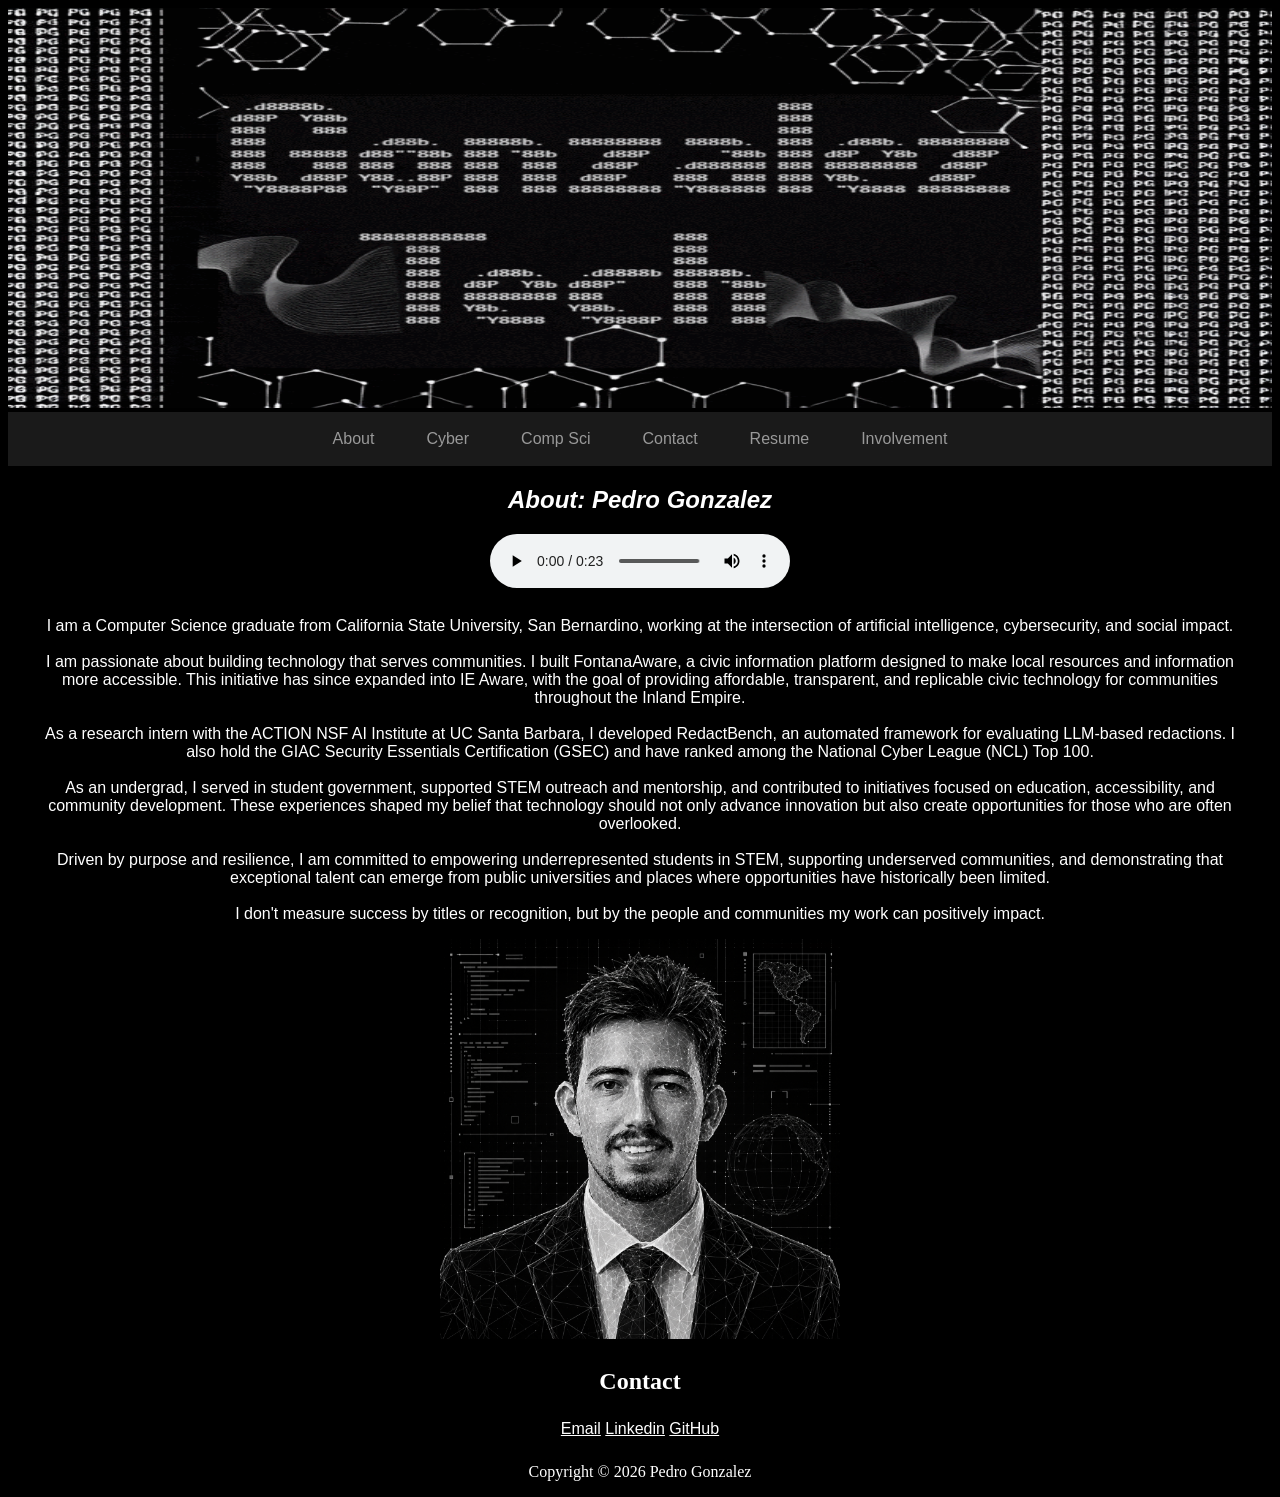
==== index.html @ e0f7043e "Update index.html email" ====
<!DOCTYPE html>
<html lang="en">
<head>
    <meta charset="utf-8">
    <meta http-equiv="X-UA-Compatible" content="IE=edge">
    <meta name="viewport" content="width=device-width, initial-scale=1">
    <meta name="google-site-verification" content="jvETTvTX_nENgoATxIKaBtby6XraemrDeUZsPXqGXoY" />
    <meta name="description" content="Pedro is a passionate STEM advocate, EX ACTION AI summer research program at UCSB, CSE Club Outreach Officer, CISO, SACNAS, Caltech Up Close 2021, Upstarters Discovery Entrepreneurship Camp, EX ASI CNS Director, and Senior Science Buddy, HSF finalist and HACU 2024 Scholarship recipient, recognizing his academic excellence and leadership within the Hispanic community. Web development, cybersecurity, and AI are areas of his technical expertise. Pedro is a continuous learner and serves his community in and out of the classroom.">
    <meta name="keywords" content="pedro gonzalez, csusb, cal state san bernardino, CS, Cyber, AI, research, stem advocate, researcher, student leader">
    <link rel="icon" href="../images/favicon-32x32.png">
    <title>Gonzalez Tech</title>
    <link rel="stylesheet" href="css\style.css">
</head>
<body class="page">
    <img id="main-visual" src="images/websiteBannerAnimatedOpt.gif" alt="Image of Gonzalez tech">
    <ul class="nav">
        <li><a href="#about" class="nav-box">About</a></li>
        <!--<li><a href="html/raza.html" class="nav-box">Raza</a></li> to be integrated with involvement-->
        <li><a href="html/cyber.html" class="nav-box">Cyber</a></li>
        <li><a href="html/cs.html" class="nav-box">Comp Sci</a></li>
        <li><a href="html/contact.html" class="nav-box">Contact</a></li>
        <li><a href="html/resume.html" class="nav-box">Resume</a></li>
        <li><a href="html/involvement.html" class="nav-box">Involvement</a></li>
    </ul>
    <h2 class="titles">About: Pedro Gonzalez</h2>
    <audio controls>
      <source src="images/overview.mp3" type="audio/mpeg">
      Your browser does not support the audio element.
    </audio>   
    <div class="content-text" id="about">
        <p>
             I am a Computer Science graduate from California State University, San Bernardino, working at the intersection of artificial intelligence, cybersecurity, and social impact.<br><br>

I am passionate about building technology that serves communities. I built FontanaAware, a civic information platform designed to make local resources and information more accessible. This initiative has since expanded into IE Aware, with the goal of providing affordable, transparent, and replicable civic technology for communities throughout the Inland Empire.<br><br>

As a research intern with the ACTION NSF AI Institute at UC Santa Barbara, I developed RedactBench, an automated framework for evaluating LLM-based redactions. I also hold the GIAC Security Essentials Certification (GSEC) and have ranked among the National Cyber League (NCL) Top 100.<br><br>

As an undergrad, I served in student government, supported STEM outreach and mentorship, and contributed to initiatives focused on education, accessibility, and community development. These experiences shaped my belief that technology should not only advance innovation but also create opportunities for those who are often overlooked.<br><br>

Driven by purpose and resilience, I am committed to empowering underrepresented students in STEM, supporting underserved communities, and demonstrating that exceptional talent can emerge from public universities and places where opportunities have historically been limited.<br><br>

I don't measure success by titles or recognition, but by the people and communities my work can positively impact.
        </p>
        <img src="images/PedroWireframe.png" alt="Image of Pedro Gonzalez">
        
    </div>

    <!-- contact -->
    <section data-page-id="page-6" class="content js-content">
        <header class="box box-black margin-b-20">
            <h2 class="box-text page-title-text">Contact</h2>
        </header>
        <div class="content-text">
            <a href="mailto:pg77773333@gmail.com" target="_self">Email</a>
            <a href="https://www.linkedin.com/in/pedro-gonzalez-csusb/" target="_blank">Linkedin</a>
            <a href="https://github.com/P-E-D-R-O-Gonzalez" target="_blank">GitHub</a>
        </div>
    </section>
    <!-- footer row -->
    <footer class="row footer js-footer">
        <div class="col-xs-12 col-sm-12 col-md-12 col-lg-12">
            <p class="copyright-text">Copyright &copy; 2026 Pedro Gonzalez</p>
        </div>
    </footer>
</body>
</html>
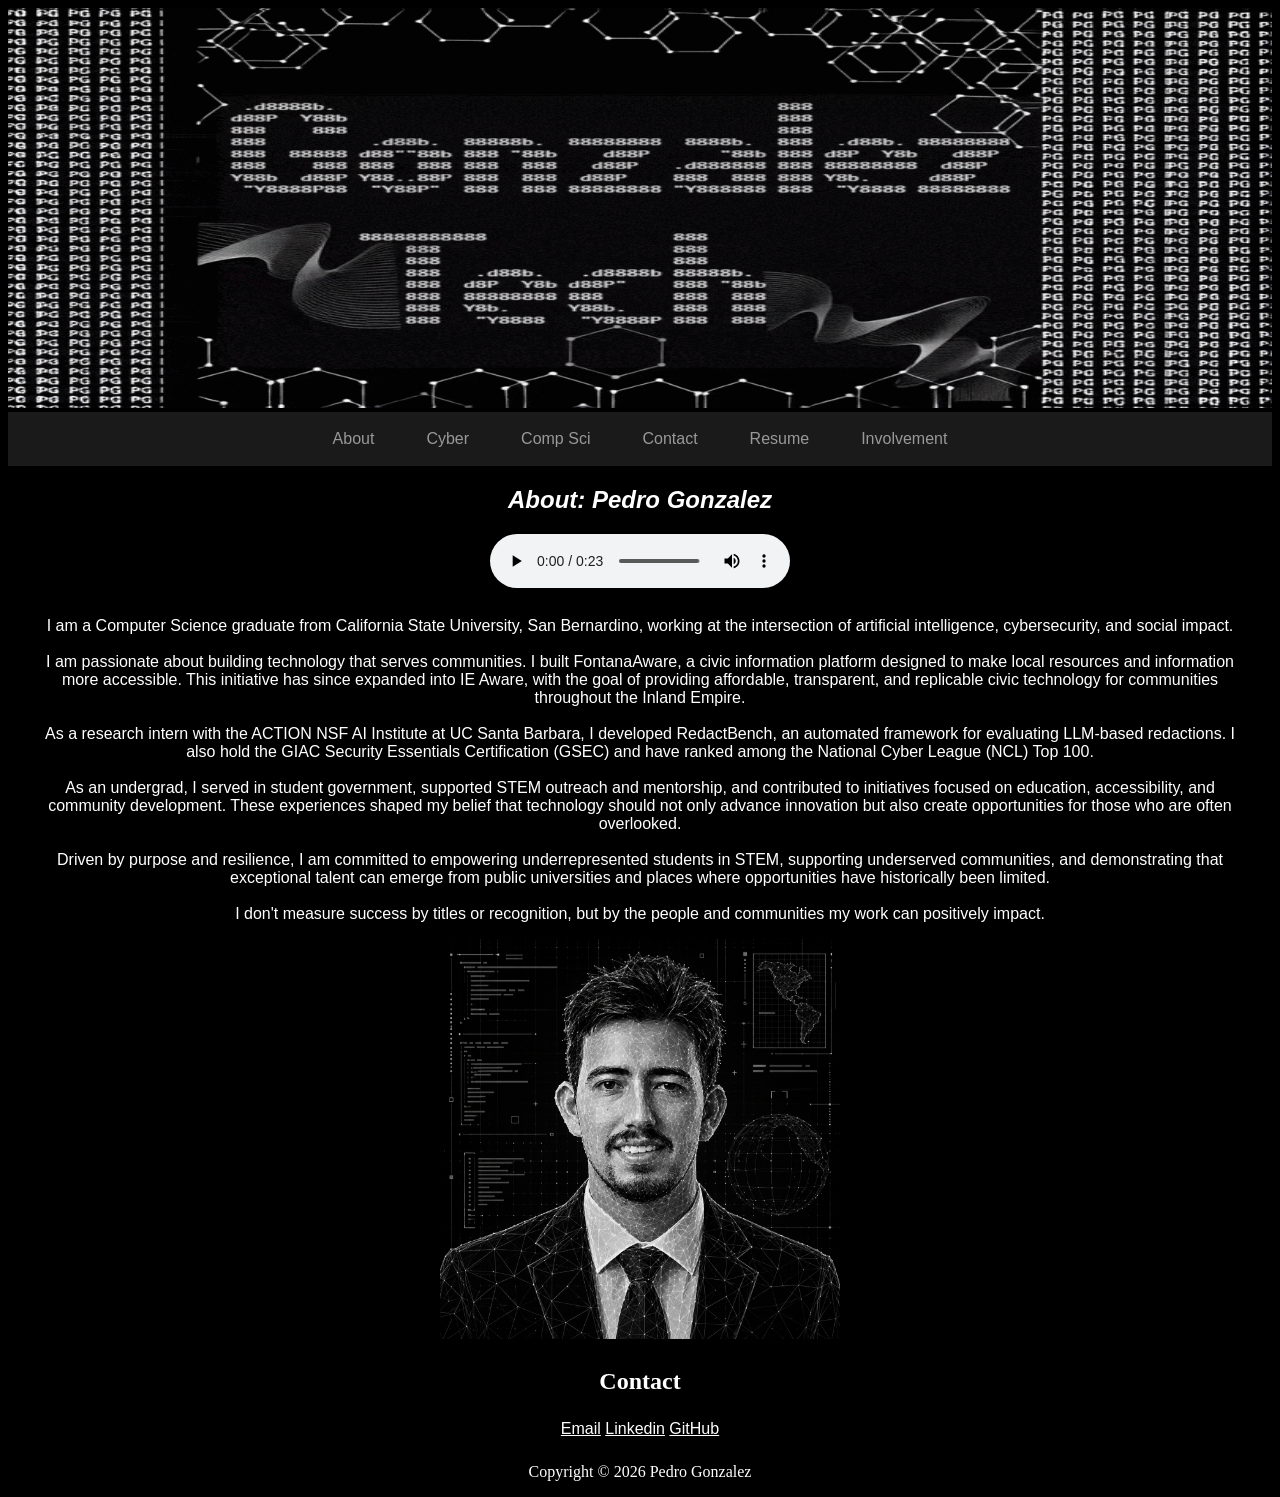
==== commit 64ab0dc5: "cursor effect" ====
--- a/index.html
+++ b/index.html
@@ -10,6 +10,8 @@
     <link rel="icon" href="../images/favicon-32x32.png">
     <title>Gonzalez Tech</title>
     <link rel="stylesheet" href="css\style.css">
+    <link rel="stylesheet" href="css/cursor-trail.css">
+    <script src="js/cursor-trail.js" defer></script>
 </head>
 <body class="page">
     <img id="main-visual" src="images/websiteBannerAnimatedOpt.gif" alt="Image of Gonzalez tech">
--- a/css/cursor-trail.css
+++ b/css/cursor-trail.css
@@ -0,0 +1,27 @@
+/* Decorative overlay: the native cursor and all page interactions stay intact. */
+.cursor-trail {
+    position: fixed;
+    inset: 0;
+    z-index: 9999;
+    overflow: hidden;
+    pointer-events: none;
+}
+
+.cursor-trail__dot {
+    position: absolute;
+    top: 0;
+    left: 0;
+    width: 5px;
+    height: 5px;
+    border-radius: 50%;
+    background: white;
+    box-shadow: 0 0 6px rgba(255, 255, 255, 0.35);
+    opacity: 0;
+    pointer-events: none;
+}
+
+@media (prefers-reduced-motion: reduce), (hover: none), (pointer: coarse) {
+    .cursor-trail {
+        display: none;
+    }
+}
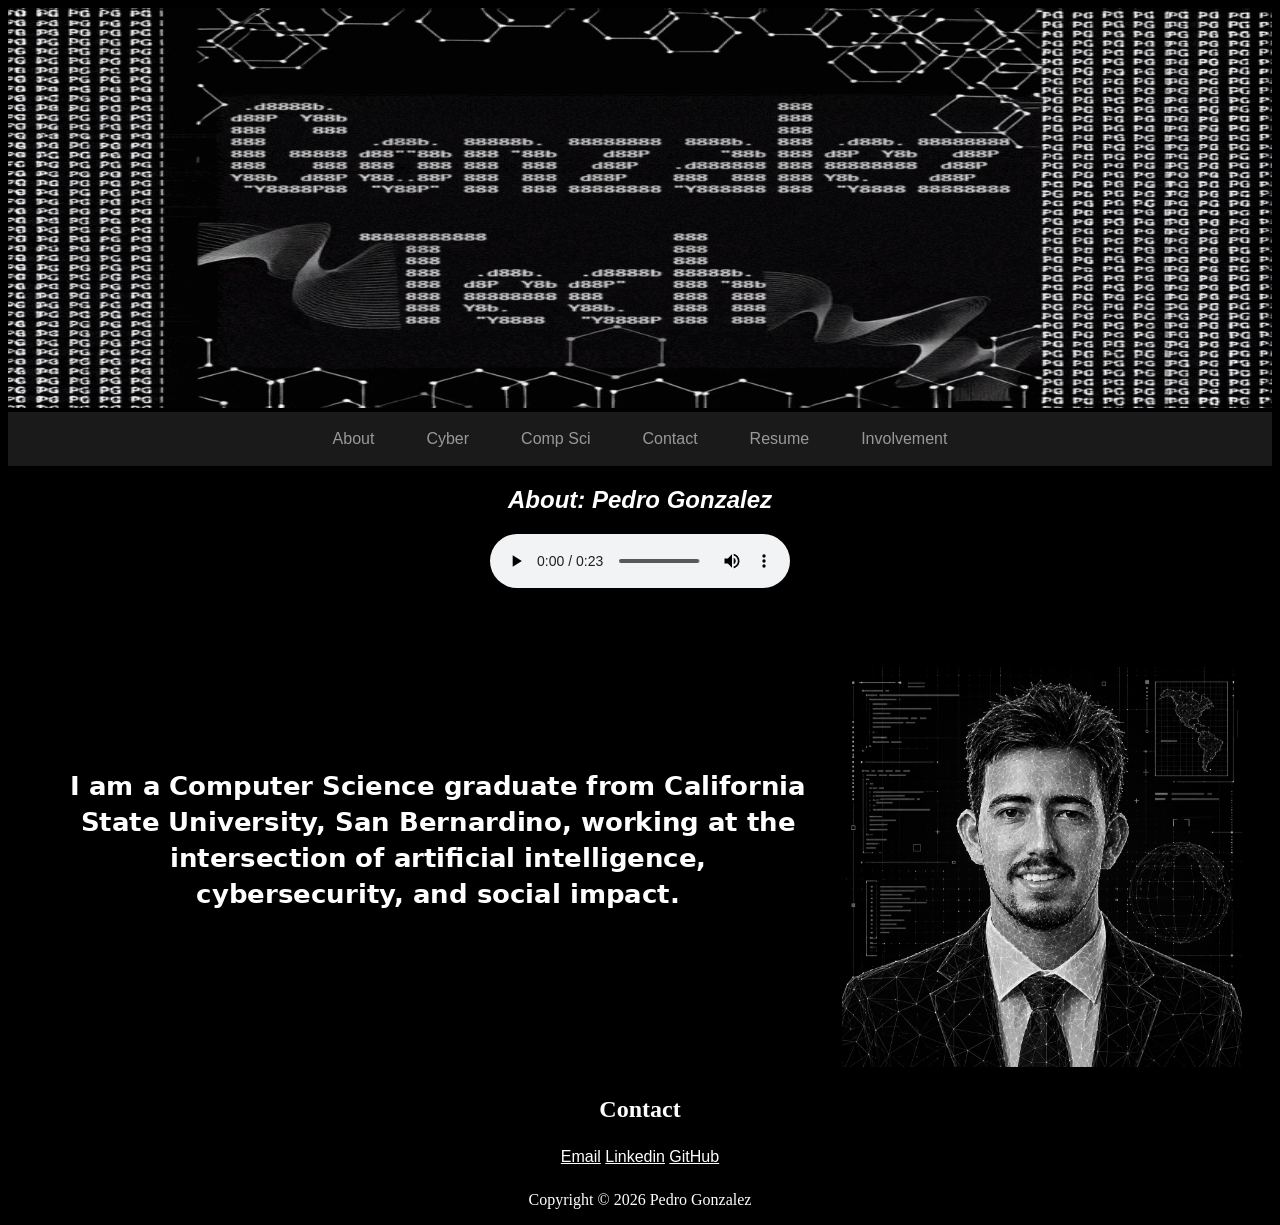
==== commit f9941e83: "Replace About text with paragraph-per-frame GIF Co-Authored-By: Devin AI <158243242+devin-ai-integra" ====
--- a/index.html
+++ b/index.html
@@ -30,19 +30,7 @@
       Your browser does not support the audio element.
     </audio>   
     <div class="content-text" id="about">
-        <p>
-             I am a Computer Science graduate from California State University, San Bernardino, working at the intersection of artificial intelligence, cybersecurity, and social impact.<br><br>
-
-I am passionate about building technology that serves communities. I built FontanaAware, a civic information platform designed to make local resources and information more accessible. This initiative has since expanded into IE Aware, with the goal of providing affordable, transparent, and replicable civic technology for communities throughout the Inland Empire.<br><br>
-
-As a research intern with the ACTION NSF AI Institute at UC Santa Barbara, I developed RedactBench, an automated framework for evaluating LLM-based redactions. I also hold the GIAC Security Essentials Certification (GSEC) and have ranked among the National Cyber League (NCL) Top 100.<br><br>
-
-As an undergrad, I served in student government, supported STEM outreach and mentorship, and contributed to initiatives focused on education, accessibility, and community development. These experiences shaped my belief that technology should not only advance innovation but also create opportunities for those who are often overlooked.<br><br>
-
-Driven by purpose and resilience, I am committed to empowering underrepresented students in STEM, supporting underserved communities, and demonstrating that exceptional talent can emerge from public universities and places where opportunities have historically been limited.<br><br>
-
-I don't measure success by titles or recognition, but by the people and communities my work can positively impact.
-        </p>
+        <img src="images/aboutText.gif" alt="I am a Computer Science graduate from California State University, San Bernardino, working at the intersection of artificial intelligence, cybersecurity, and social impact. I am passionate about building technology that serves communities. I built FontanaAware, a civic information platform designed to make local resources and information more accessible. This initiative has since expanded into IE Aware, with the goal of providing affordable, transparent, and replicable civic technology for communities throughout the Inland Empire. As a research intern with the ACTION NSF AI Institute at UC Santa Barbara, I developed RedactBench, an automated framework for evaluating LLM-based redactions. I also hold the GIAC Security Essentials Certification (GSEC) and have ranked among the National Cyber League (NCL) Top 100. As an undergrad, I served in student government, supported STEM outreach and mentorship, and contributed to initiatives focused on education, accessibility, and community development. These experiences shaped my belief that technology should not only advance innovation but also create opportunities for those who are often overlooked. Driven by purpose and resilience, I am committed to empowering underrepresented students in STEM, supporting underserved communities, and demonstrating that exceptional talent can emerge from public universities and places where opportunities have historically been limited. I don&#x27;t measure success by titles or recognition, but by the people and communities my work can positively impact." style="width:800px;height:auto;max-width:100%;">
         <img src="images/PedroWireframe.png" alt="Image of Pedro Gonzalez">
         
     </div>
--- a/css/cursor-trail.css
+++ b/css/cursor-trail.css
@@ -11,11 +11,12 @@
     position: absolute;
     top: 0;
     left: 0;
-    width: 5px;
-    height: 5px;
+    width: 20px;
+    height: 20px;
     border-radius: 50%;
     background: white;
-    box-shadow: 0 0 6px rgba(255, 255, 255, 0.35);
+    box-shadow: 0 0 12px rgba(255, 255, 255, 0.8),
+                0 0 28px rgba(255, 255, 255, 0.5);
     opacity: 0;
     pointer-events: none;
 }
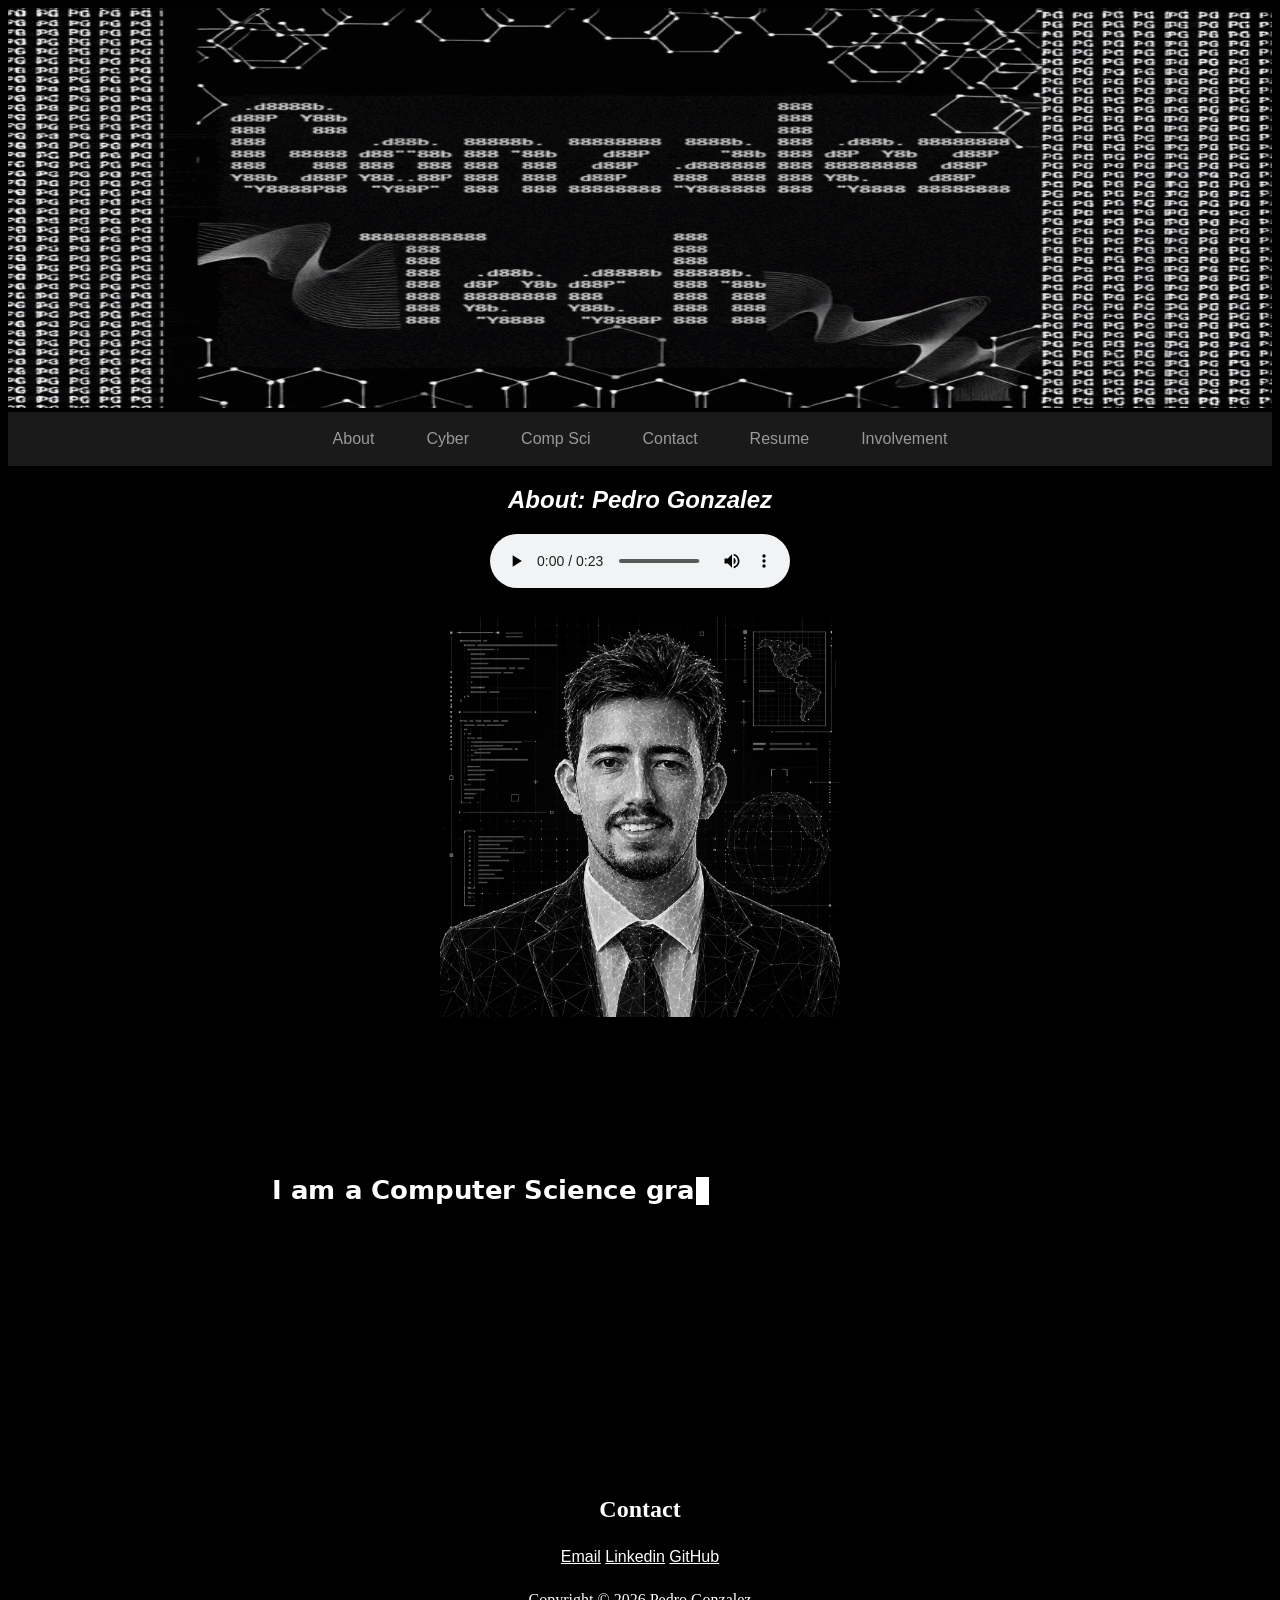
==== commit f4bf4ad2: "Move About GIF below photo Co-Authored-By: Devin AI <158243242+devin-ai-integration[bot]@users.norep" ====
--- a/index.html
+++ b/index.html
@@ -30,8 +30,8 @@
       Your browser does not support the audio element.
     </audio>   
     <div class="content-text" id="about">
-        <img src="images/aboutText.gif" alt="I am a Computer Science graduate from California State University, San Bernardino, working at the intersection of artificial intelligence, cybersecurity, and social impact. I am passionate about building technology that serves communities. I built FontanaAware, a civic information platform designed to make local resources and information more accessible. This initiative has since expanded into IE Aware, with the goal of providing affordable, transparent, and replicable civic technology for communities throughout the Inland Empire. As a research intern with the ACTION NSF AI Institute at UC Santa Barbara, I developed RedactBench, an automated framework for evaluating LLM-based redactions. I also hold the GIAC Security Essentials Certification (GSEC) and have ranked among the National Cyber League (NCL) Top 100. As an undergrad, I served in student government, supported STEM outreach and mentorship, and contributed to initiatives focused on education, accessibility, and community development. These experiences shaped my belief that technology should not only advance innovation but also create opportunities for those who are often overlooked. Driven by purpose and resilience, I am committed to empowering underrepresented students in STEM, supporting underserved communities, and demonstrating that exceptional talent can emerge from public universities and places where opportunities have historically been limited. I don&#x27;t measure success by titles or recognition, but by the people and communities my work can positively impact." style="width:800px;height:auto;max-width:100%;">
         <img src="images/PedroWireframe.png" alt="Image of Pedro Gonzalez">
+        <img src="images/aboutText.gif" alt="I am a Computer Science graduate from California State University, San Bernardino, working at the intersection of artificial intelligence, cybersecurity, and social impact. I am passionate about building technology that serves communities. I built FontanaAware, a civic information platform designed to make local resources and information more accessible. This initiative has since expanded into IE Aware, with the goal of providing affordable, transparent, and replicable civic technology for communities throughout the Inland Empire. As a research intern with the ACTION NSF AI Institute at UC Santa Barbara, I developed RedactBench, an automated framework for evaluating LLM-based redactions. I also hold the GIAC Security Essentials Certification (GSEC) and have ranked among the National Cyber League (NCL) Top 100. As an undergrad, I served in student government, supported STEM outreach and mentorship, and contributed to initiatives focused on education, accessibility, and community development. These experiences shaped my belief that technology should not only advance innovation but also create opportunities for those who are often overlooked. Driven by purpose and resilience, I am committed to empowering underrepresented students in STEM, supporting underserved communities, and demonstrating that exceptional talent can emerge from public universities and places where opportunities have historically been limited. I don&#x27;t measure success by titles or recognition, but by the people and communities my work can positively impact." style="display:block;margin:0 auto;width:800px;height:auto;max-width:100%;">
         
     </div>
 
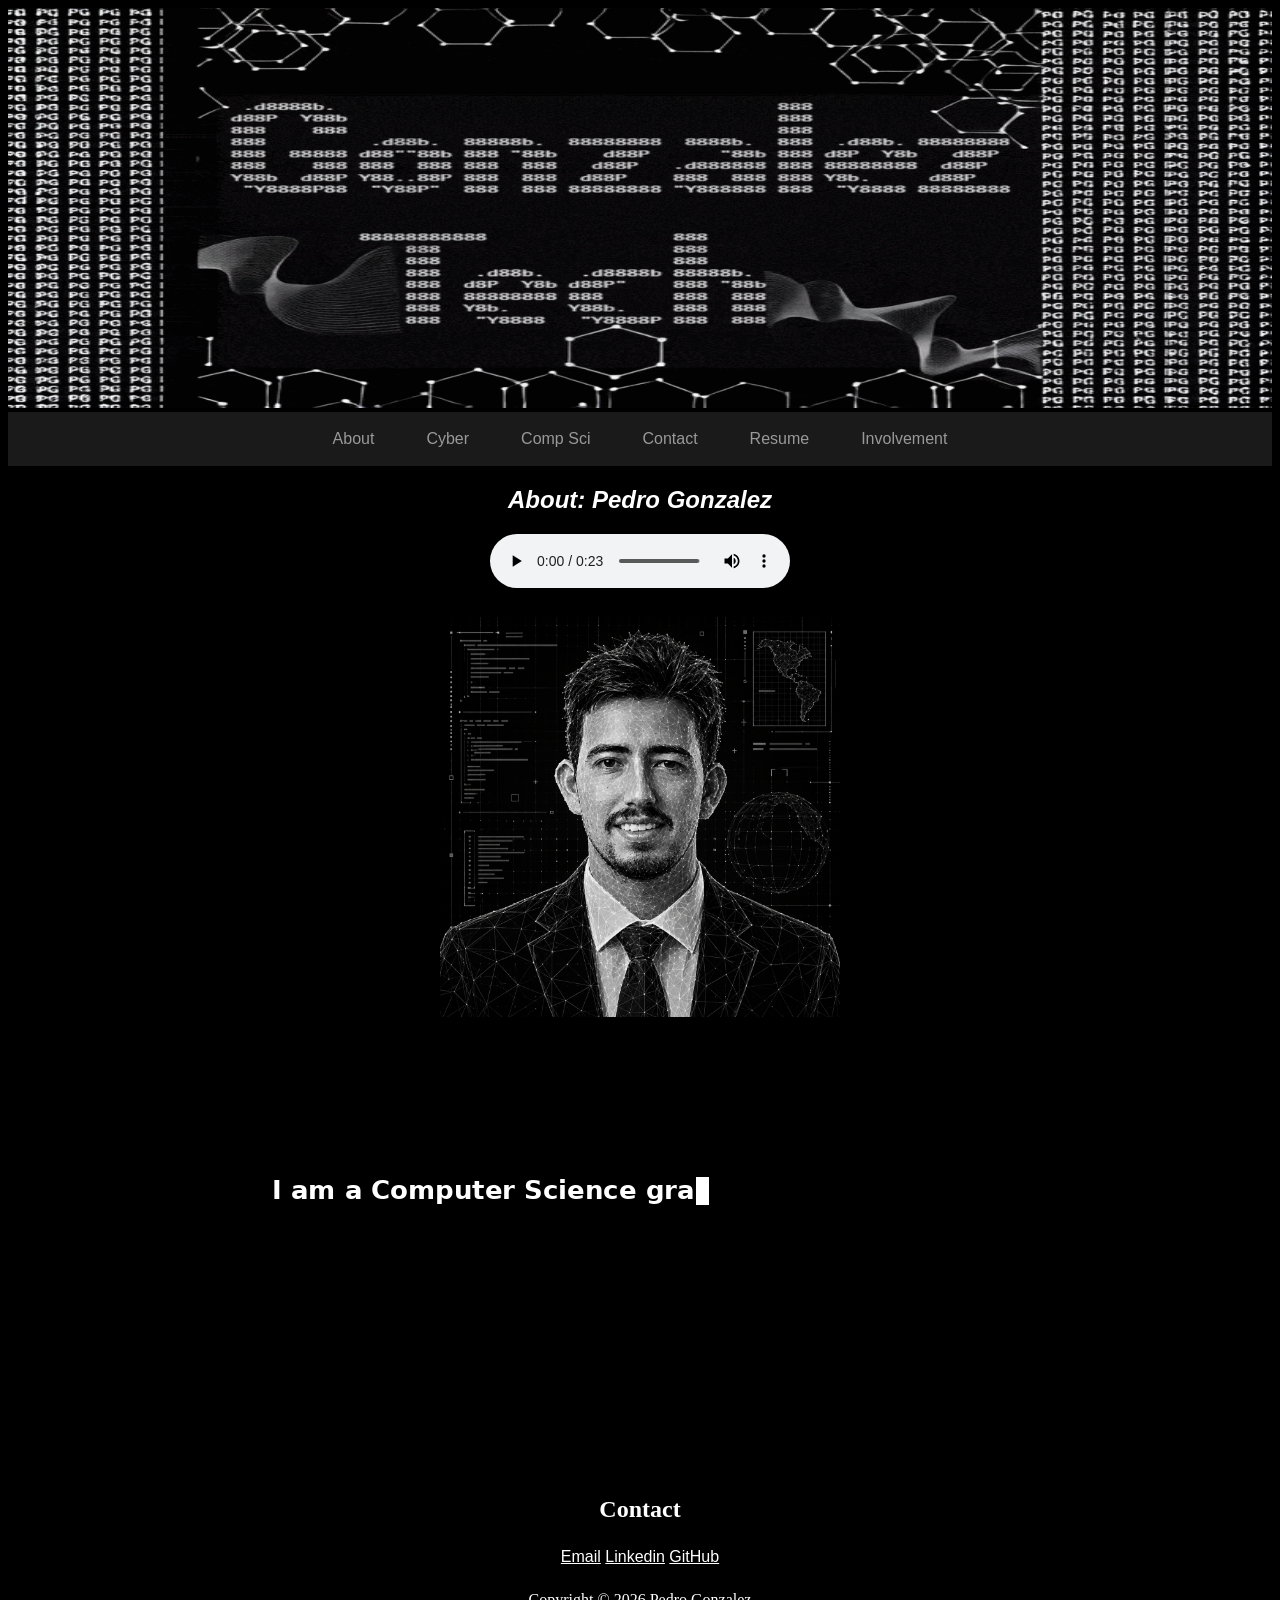
==== commit 6fbb6a00: "Cycle About photo through wireframe colors on click Co-Authored-By: Devin AI <158243242+devin-ai-int" ====
--- a/index.html
+++ b/index.html
@@ -12,6 +12,7 @@
     <link rel="stylesheet" href="css\style.css">
     <link rel="stylesheet" href="css/cursor-trail.css">
     <script src="js/cursor-trail.js" defer></script>
+    <script src="js/photo-colors.js" defer></script>
 </head>
 <body class="page">
     <img id="main-visual" src="images/websiteBannerAnimatedOpt.gif" alt="Image of Gonzalez tech">
@@ -30,7 +31,7 @@
       Your browser does not support the audio element.
     </audio>   
     <div class="content-text" id="about">
-        <img src="images/PedroWireframe.png" alt="Image of Pedro Gonzalez">
+        <img src="images/PedroWireframe.png" id="about-photo" alt="Image of Pedro Gonzalez. Click to change its color." title="Click me" tabindex="0" role="button">
         <img src="images/aboutText.gif" alt="I am a Computer Science graduate from California State University, San Bernardino, working at the intersection of artificial intelligence, cybersecurity, and social impact. I am passionate about building technology that serves communities. I built FontanaAware, a civic information platform designed to make local resources and information more accessible. This initiative has since expanded into IE Aware, with the goal of providing affordable, transparent, and replicable civic technology for communities throughout the Inland Empire. As a research intern with the ACTION NSF AI Institute at UC Santa Barbara, I developed RedactBench, an automated framework for evaluating LLM-based redactions. I also hold the GIAC Security Essentials Certification (GSEC) and have ranked among the National Cyber League (NCL) Top 100. As an undergrad, I served in student government, supported STEM outreach and mentorship, and contributed to initiatives focused on education, accessibility, and community development. These experiences shaped my belief that technology should not only advance innovation but also create opportunities for those who are often overlooked. Driven by purpose and resilience, I am committed to empowering underrepresented students in STEM, supporting underserved communities, and demonstrating that exceptional talent can emerge from public universities and places where opportunities have historically been limited. I don&#x27;t measure success by titles or recognition, but by the people and communities my work can positively impact." style="display:block;margin:0 auto;width:800px;height:auto;max-width:100%;">
         
     </div>
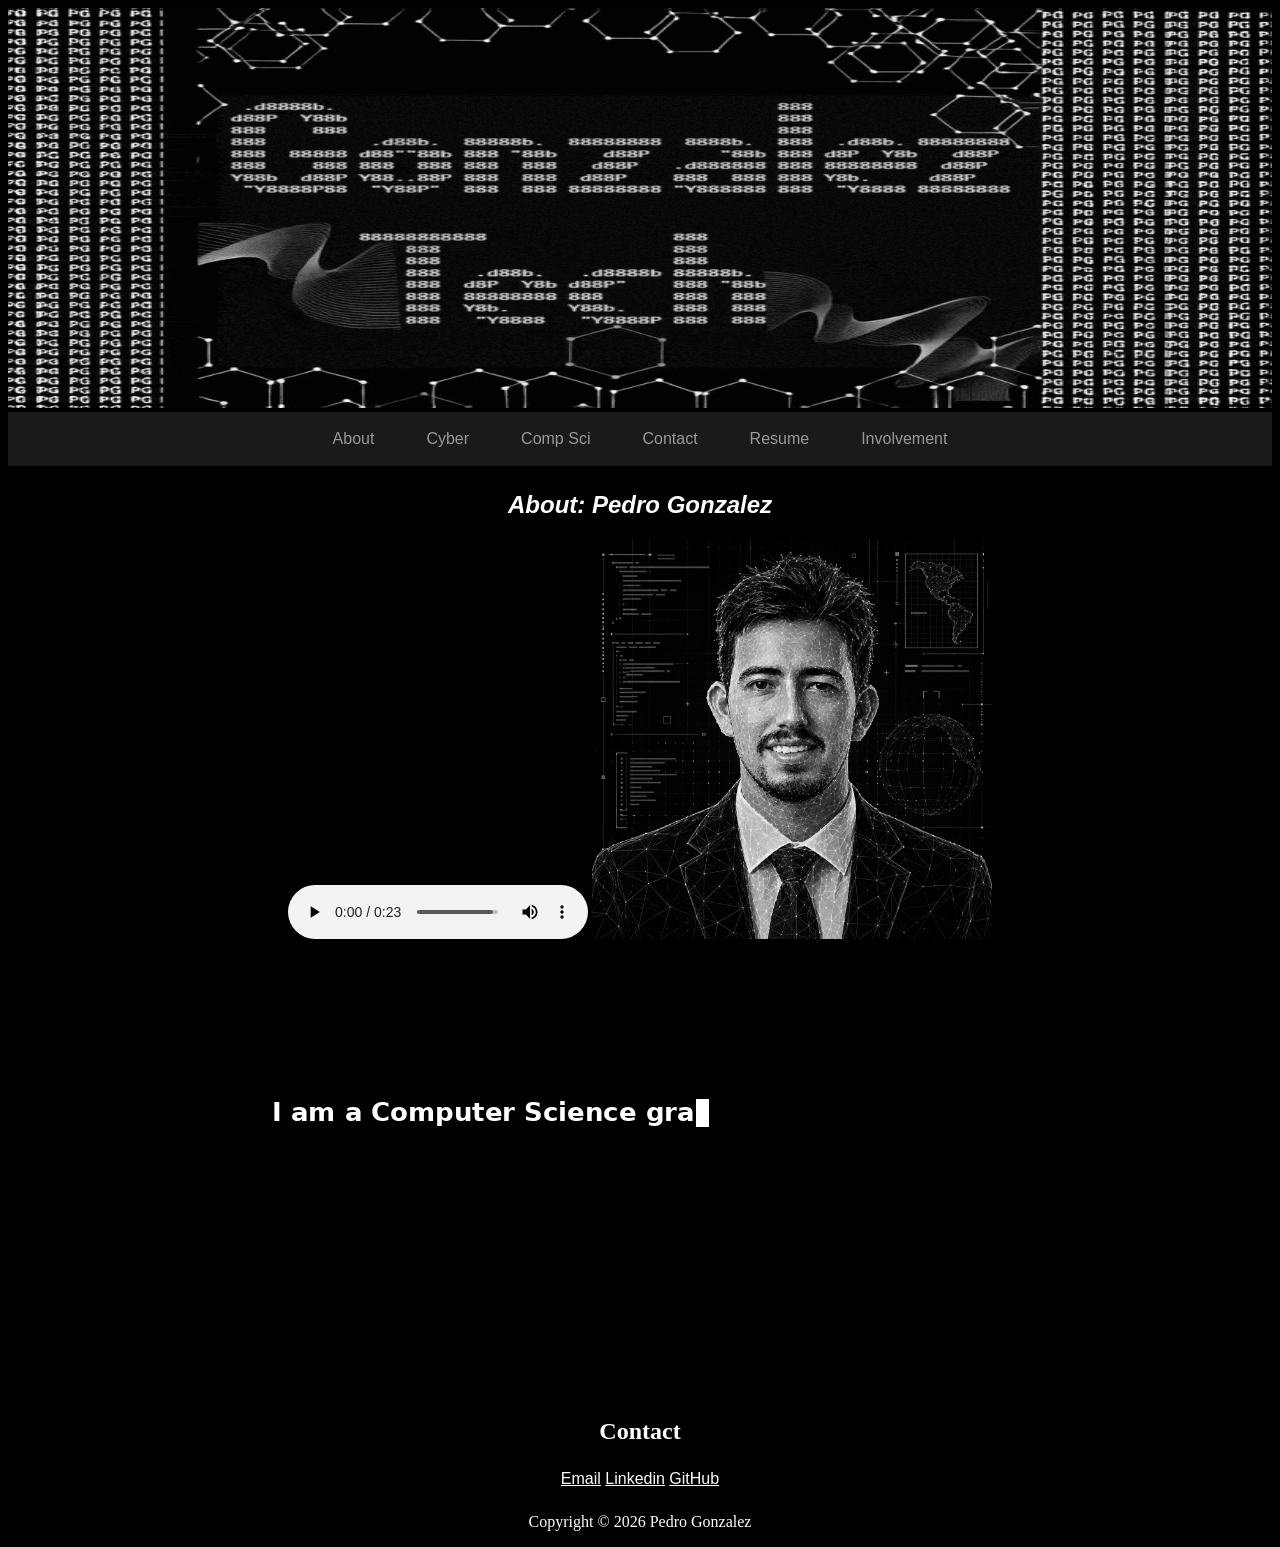
==== commit 09f5df5c: "Update index.html reformat" ====
--- a/index.html
+++ b/index.html
@@ -10,9 +10,9 @@
     <link rel="icon" href="../images/favicon-32x32.png">
     <title>Gonzalez Tech</title>
     <link rel="stylesheet" href="css\style.css">
-    <link rel="stylesheet" href="css/cursor-trail.css">
-    <script src="js/cursor-trail.js" defer></script>
-    <script src="js/photo-colors.js" defer></script>
+    <link rel="stylesheet" href="css/cursor-trail.css">
+    <script src="js/cursor-trail.js" defer></script>
+    <script src="js/photo-colors.js" defer></script>
 </head>
 <body class="page">
     <img id="main-visual" src="images/websiteBannerAnimatedOpt.gif" alt="Image of Gonzalez tech">
@@ -25,12 +25,12 @@
         <li><a href="html/resume.html" class="nav-box">Resume</a></li>
         <li><a href="html/involvement.html" class="nav-box">Involvement</a></li>
     </ul>
-    <h2 class="titles">About: Pedro Gonzalez</h2>
-    <audio controls>
-      <source src="images/overview.mp3" type="audio/mpeg">
-      Your browser does not support the audio element.
-    </audio>   
     <div class="content-text" id="about">
+        <h2 class="titles">About: Pedro Gonzalez</h2>
+        <audio controls>
+          <source src="images/overview.mp3" type="audio/mpeg">
+          Your browser does not support the audio element.
+        </audio>   
         <img src="images/PedroWireframe.png" id="about-photo" alt="Image of Pedro Gonzalez. Click to change its color." title="Click me" tabindex="0" role="button">
         <img src="images/aboutText.gif" alt="I am a Computer Science graduate from California State University, San Bernardino, working at the intersection of artificial intelligence, cybersecurity, and social impact. I am passionate about building technology that serves communities. I built FontanaAware, a civic information platform designed to make local resources and information more accessible. This initiative has since expanded into IE Aware, with the goal of providing affordable, transparent, and replicable civic technology for communities throughout the Inland Empire. As a research intern with the ACTION NSF AI Institute at UC Santa Barbara, I developed RedactBench, an automated framework for evaluating LLM-based redactions. I also hold the GIAC Security Essentials Certification (GSEC) and have ranked among the National Cyber League (NCL) Top 100. As an undergrad, I served in student government, supported STEM outreach and mentorship, and contributed to initiatives focused on education, accessibility, and community development. These experiences shaped my belief that technology should not only advance innovation but also create opportunities for those who are often overlooked. Driven by purpose and resilience, I am committed to empowering underrepresented students in STEM, supporting underserved communities, and demonstrating that exceptional talent can emerge from public universities and places where opportunities have historically been limited. I don&#x27;t measure success by titles or recognition, but by the people and communities my work can positively impact." style="display:block;margin:0 auto;width:800px;height:auto;max-width:100%;">
         
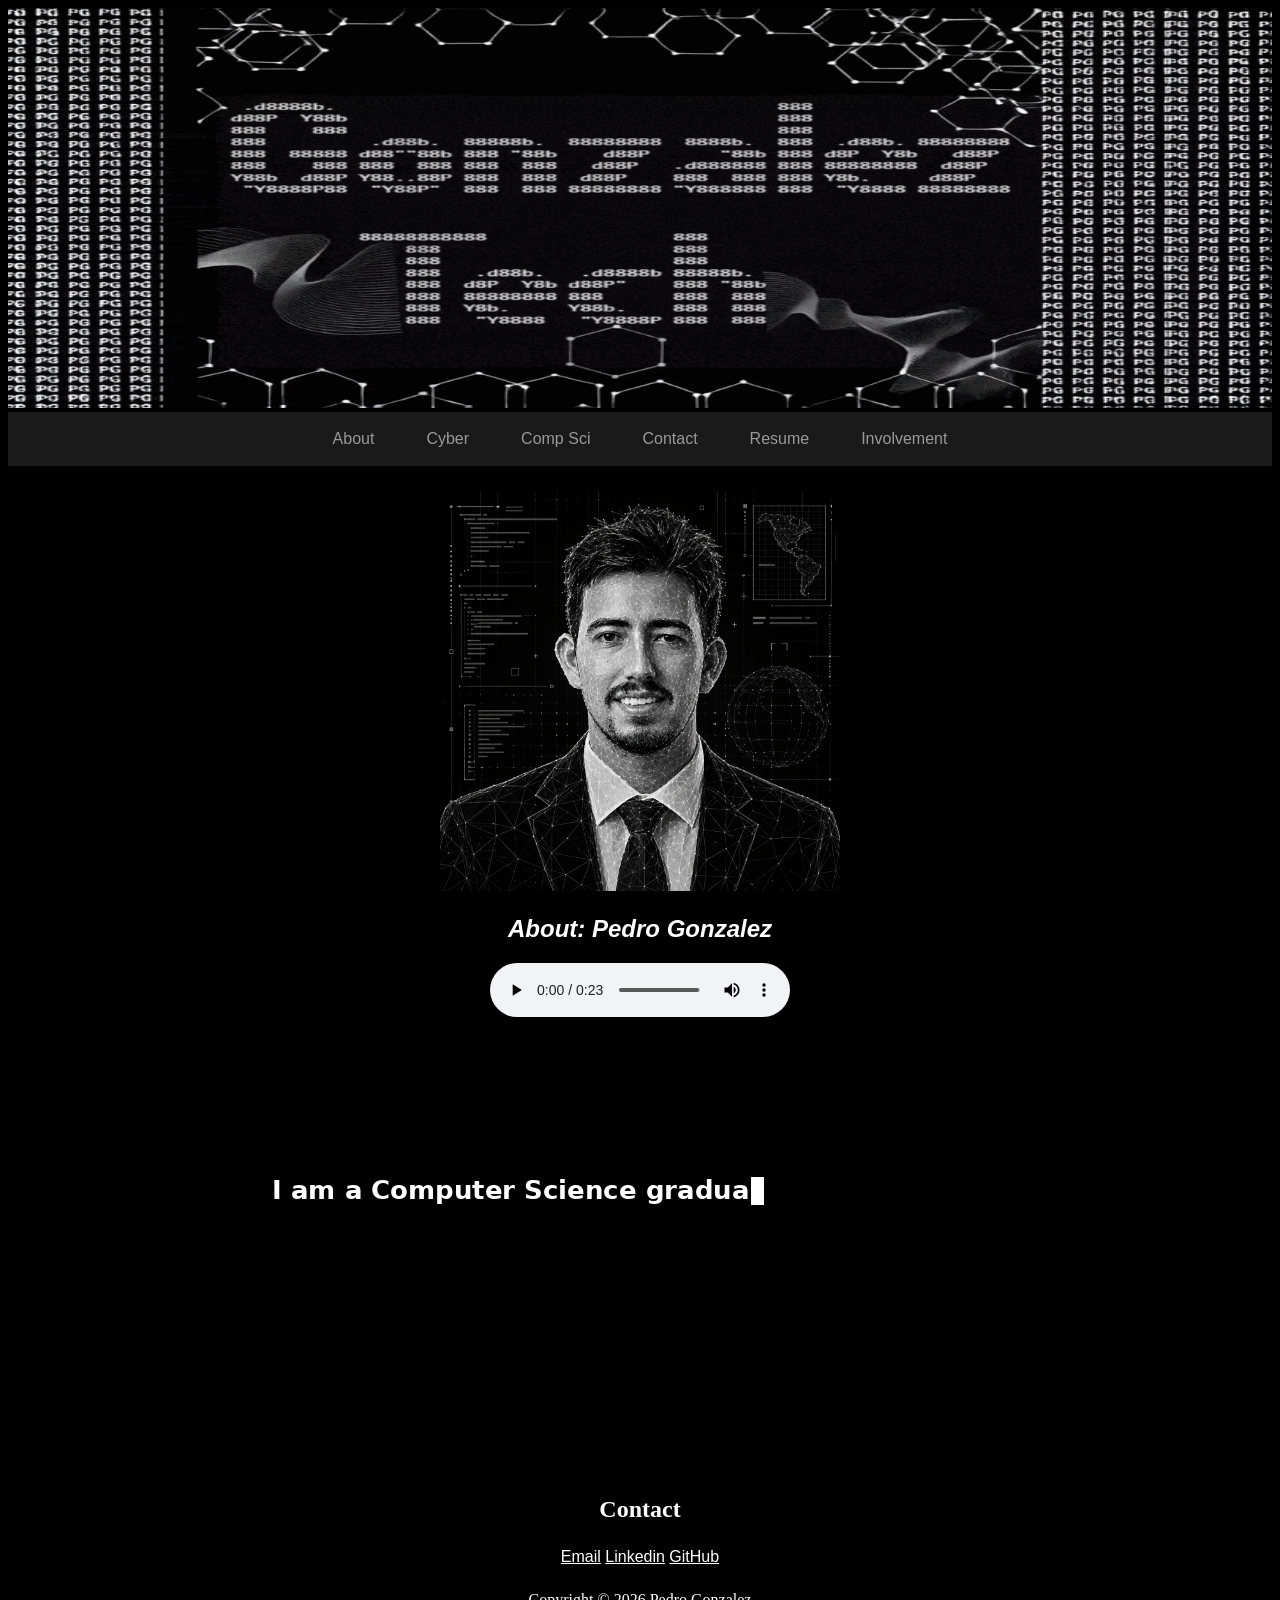
==== commit 0fd6cb69: "Update index.html" ====
--- a/index.html
+++ b/index.html
@@ -26,14 +26,13 @@
         <li><a href="html/involvement.html" class="nav-box">Involvement</a></li>
     </ul>
     <div class="content-text" id="about">
+        <img src="images/PedroWireframe.png" id="about-photo" alt="Image of Pedro Gonzalez. Click to change its color." title="Click me" tabindex="0" role="button">
         <h2 class="titles">About: Pedro Gonzalez</h2>
         <audio controls>
           <source src="images/overview.mp3" type="audio/mpeg">
           Your browser does not support the audio element.
         </audio>   
-        <img src="images/PedroWireframe.png" id="about-photo" alt="Image of Pedro Gonzalez. Click to change its color." title="Click me" tabindex="0" role="button">
         <img src="images/aboutText.gif" alt="I am a Computer Science graduate from California State University, San Bernardino, working at the intersection of artificial intelligence, cybersecurity, and social impact. I am passionate about building technology that serves communities. I built FontanaAware, a civic information platform designed to make local resources and information more accessible. This initiative has since expanded into IE Aware, with the goal of providing affordable, transparent, and replicable civic technology for communities throughout the Inland Empire. As a research intern with the ACTION NSF AI Institute at UC Santa Barbara, I developed RedactBench, an automated framework for evaluating LLM-based redactions. I also hold the GIAC Security Essentials Certification (GSEC) and have ranked among the National Cyber League (NCL) Top 100. As an undergrad, I served in student government, supported STEM outreach and mentorship, and contributed to initiatives focused on education, accessibility, and community development. These experiences shaped my belief that technology should not only advance innovation but also create opportunities for those who are often overlooked. Driven by purpose and resilience, I am committed to empowering underrepresented students in STEM, supporting underserved communities, and demonstrating that exceptional talent can emerge from public universities and places where opportunities have historically been limited. I don&#x27;t measure success by titles or recognition, but by the people and communities my work can positively impact." style="display:block;margin:0 auto;width:800px;height:auto;max-width:100%;">
-        
     </div>
 
     <!-- contact -->
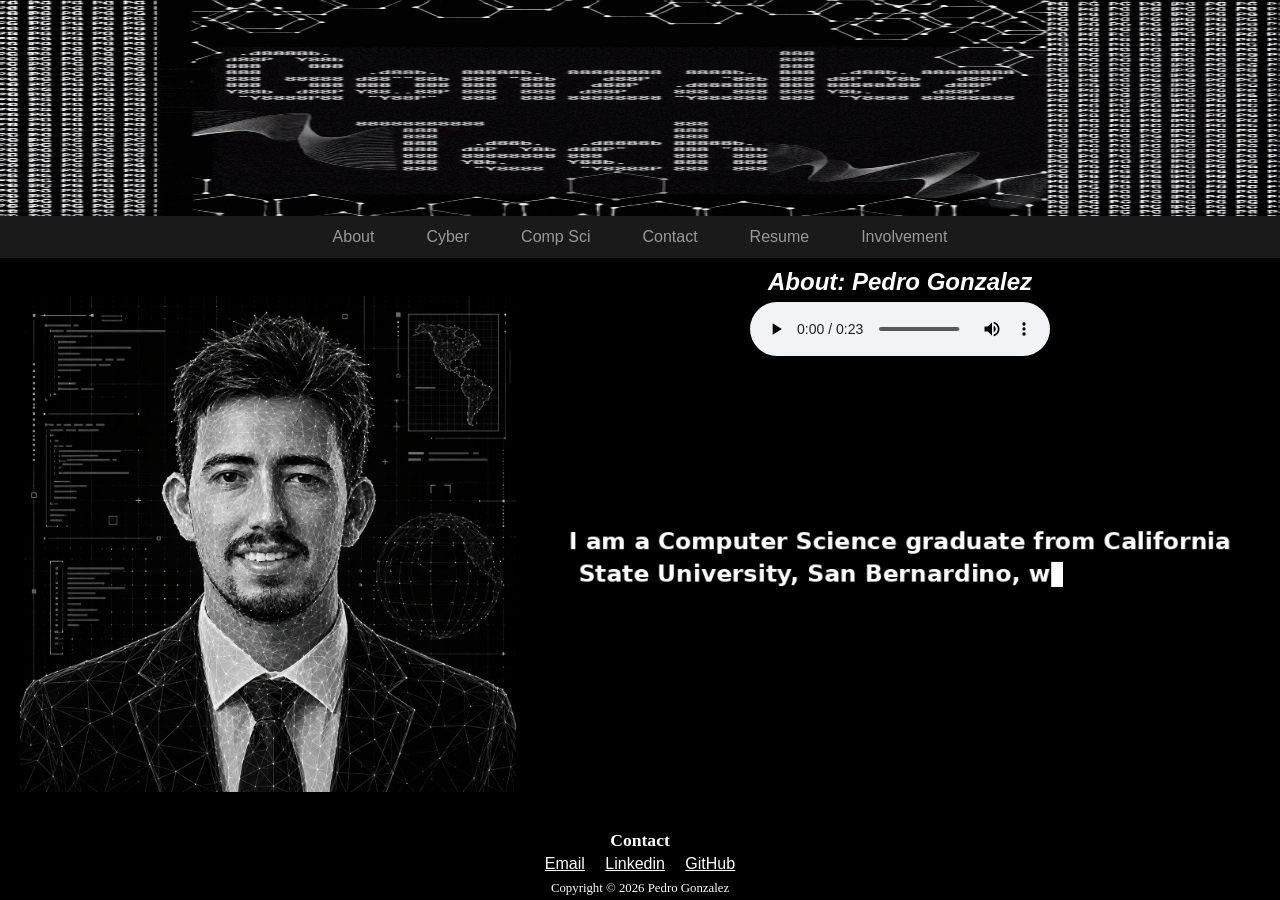
==== commit 10bd69bf: "Fit home page in one viewport without scrolling Co-Authored-By: Devin AI <158243242+devin-ai-integra" ====
--- a/index.html
+++ b/index.html
@@ -14,7 +14,7 @@
     <script src="js/cursor-trail.js" defer></script>
     <script src="js/photo-colors.js" defer></script>
 </head>
-<body class="page">
+<body class="page home">
     <img id="main-visual" src="images/websiteBannerAnimatedOpt.gif" alt="Image of Gonzalez tech">
     <ul class="nav">
         <li><a href="#about" class="nav-box">About</a></li>
@@ -27,12 +27,14 @@
     </ul>
     <div class="content-text" id="about">
         <img src="images/PedroWireframe.png" id="about-photo" alt="Image of Pedro Gonzalez. Click to change its color." title="Click me" tabindex="0" role="button">
+        <div class="about-info">
         <h2 class="titles">About: Pedro Gonzalez</h2>
         <audio controls>
           <source src="images/overview.mp3" type="audio/mpeg">
           Your browser does not support the audio element.
         </audio>   
-        <img src="images/aboutText.gif" alt="I am a Computer Science graduate from California State University, San Bernardino, working at the intersection of artificial intelligence, cybersecurity, and social impact. I am passionate about building technology that serves communities. I built FontanaAware, a civic information platform designed to make local resources and information more accessible. This initiative has since expanded into IE Aware, with the goal of providing affordable, transparent, and replicable civic technology for communities throughout the Inland Empire. As a research intern with the ACTION NSF AI Institute at UC Santa Barbara, I developed RedactBench, an automated framework for evaluating LLM-based redactions. I also hold the GIAC Security Essentials Certification (GSEC) and have ranked among the National Cyber League (NCL) Top 100. As an undergrad, I served in student government, supported STEM outreach and mentorship, and contributed to initiatives focused on education, accessibility, and community development. These experiences shaped my belief that technology should not only advance innovation but also create opportunities for those who are often overlooked. Driven by purpose and resilience, I am committed to empowering underrepresented students in STEM, supporting underserved communities, and demonstrating that exceptional talent can emerge from public universities and places where opportunities have historically been limited. I don&#x27;t measure success by titles or recognition, but by the people and communities my work can positively impact." style="display:block;margin:0 auto;width:800px;height:auto;max-width:100%;">
+        <img src="images/aboutText.gif" alt="I am a Computer Science graduate from California State University, San Bernardino, working at the intersection of artificial intelligence, cybersecurity, and social impact. I am passionate about building technology that serves communities. I built FontanaAware, a civic information platform designed to make local resources and information more accessible. This initiative has since expanded into IE Aware, with the goal of providing affordable, transparent, and replicable civic technology for communities throughout the Inland Empire. As a research intern with the ACTION NSF AI Institute at UC Santa Barbara, I developed RedactBench, an automated framework for evaluating LLM-based redactions. I also hold the GIAC Security Essentials Certification (GSEC) and have ranked among the National Cyber League (NCL) Top 100. As an undergrad, I served in student government, supported STEM outreach and mentorship, and contributed to initiatives focused on education, accessibility, and community development. These experiences shaped my belief that technology should not only advance innovation but also create opportunities for those who are often overlooked. Driven by purpose and resilience, I am committed to empowering underrepresented students in STEM, supporting underserved communities, and demonstrating that exceptional talent can emerge from public universities and places where opportunities have historically been limited. I don&#x27;t measure success by titles or recognition, but by the people and communities my work can positively impact." id="about-text">
+        </div>
     </div>
 
     <!-- contact -->
